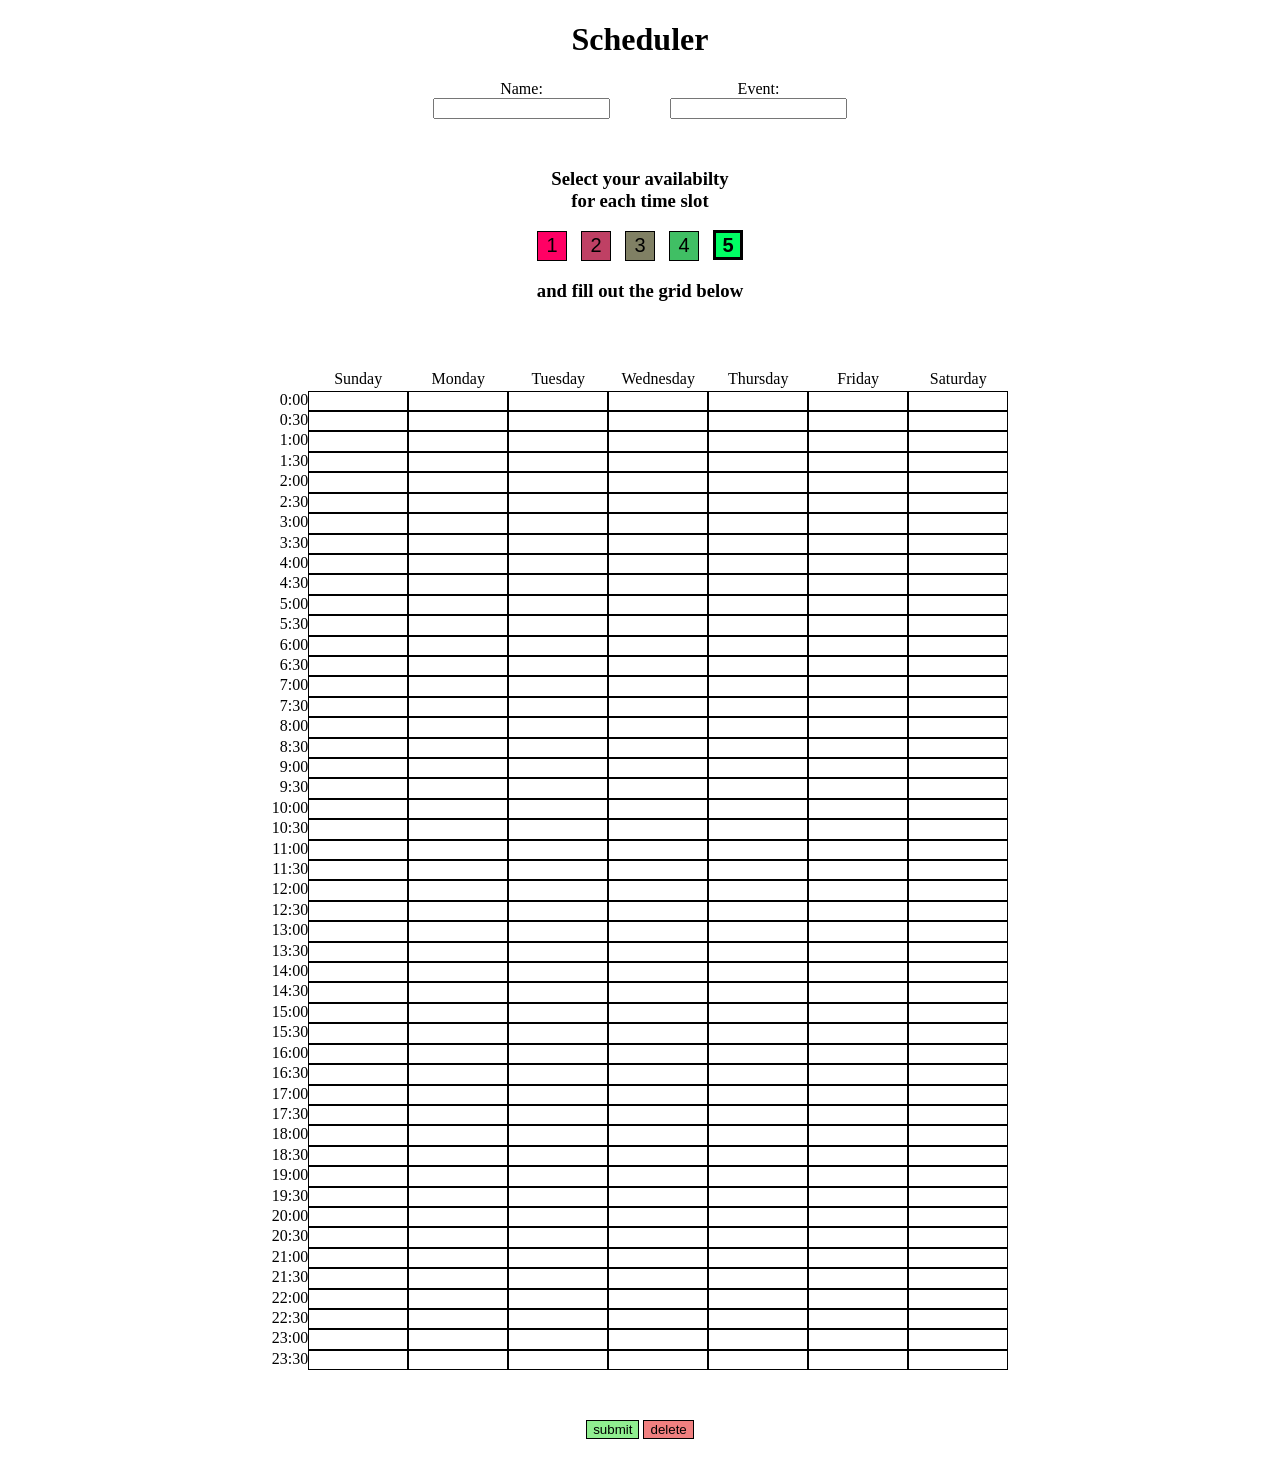
==== index.html @ 02d8cfdb "added delete button" ====
<!DOCTYPE html>
<html lang="en-US">
    <head>
        <meta charset="utf-8">
        <title>Schedule</title>
        <link rel="stylesheet" href="./style.css">
    </head>
    <body>
        <h1 align="center">Scheduler</h1>

        <main>
            <form>
                <div class="question">
                    <label for="name">Name:</label>
                    <input type="text" id="name" name="name">                </div>
                <div class="question">
                    <label for="event">Event:</label>
                    <input type="text" id="event" name="event">
                </div>
            </form>
            <section>
                <h3 align="center">Select your availabilty<br>for each time slot</h3>
                <button class="level-1 selector">1</button>
                <button class="level-2 selector">2</button>
                <button class="level-3 selector">3</button>
                <button class="level-4 selector">4</button>
                <button class="level-5 selector selected">5</button>
            </section>
            <h3>and fill out the grid below</h3>
            <section id="full-grid">
                <div id="time-labels"></div>
                <div id="grid">
                    <div class="label">Sunday</div>
                    <div class="label">Monday</div>
                    <div class="label">Tuesday</div>
                    <div class="label">Wednesday</div>
                    <div class="label">Thursday</div>
                    <div class="label">Friday</div>
                    <div class="label">Saturday</div>
                </div>
            </section>
            <div>
                <button onclick="submit()" style="background-color: lightgreen">submit</button>
                <button onclick="remove()" style="background-color: lightcoral">delete</button>
            </div>
            <p align="center" id="message"></p>
        </main>

        <script src="./script.js"></script>
    </body>
</html>
---- style.css ----
main, .question {
    display: flex;
    flex-direction: column;
    align-items: center;
}

.question {
    margin: 0 30px 30px 30px;
}

#full-grid, form {
    display: flex;
    flex-direction: row;
    align-items: center;
}

#grid {
    display: grid;
    grid-template: repeat(49, 1fr) / repeat(7, 1fr);
    width: 700px;
    height: 1000px;
    margin: 50px 0 50px 0;
}

#time-labels {
    display: grid;
    grid-template: repeat(49, 1fr) / auto;
    height: 1000px;
    margin: 50px 0 50px 0;
}

button {
    background-color: white;
    border: solid 0.5px black;
}

.selected {
    font-weight: bold;
    border: solid 3px black;
}

.selector {
    height: 30px;
    width: 30px;
    font-size: 20px;
    margin: 0 5px 0 5px;
}

.level-1 {
    background-color: rgb(255,0,100);
}

.level-2 {
    background-color: rgb(191.25,63.75,100);
}

.level-3 {
    background-color: rgb(127.5,127.5,100);
}

.level-4 {
    background-color: rgb(63.75,191.25,100);
}

.level-5 {
    background-color: rgb(0,255,100);
}

.label {
    text-align: center;
    border: none;
}
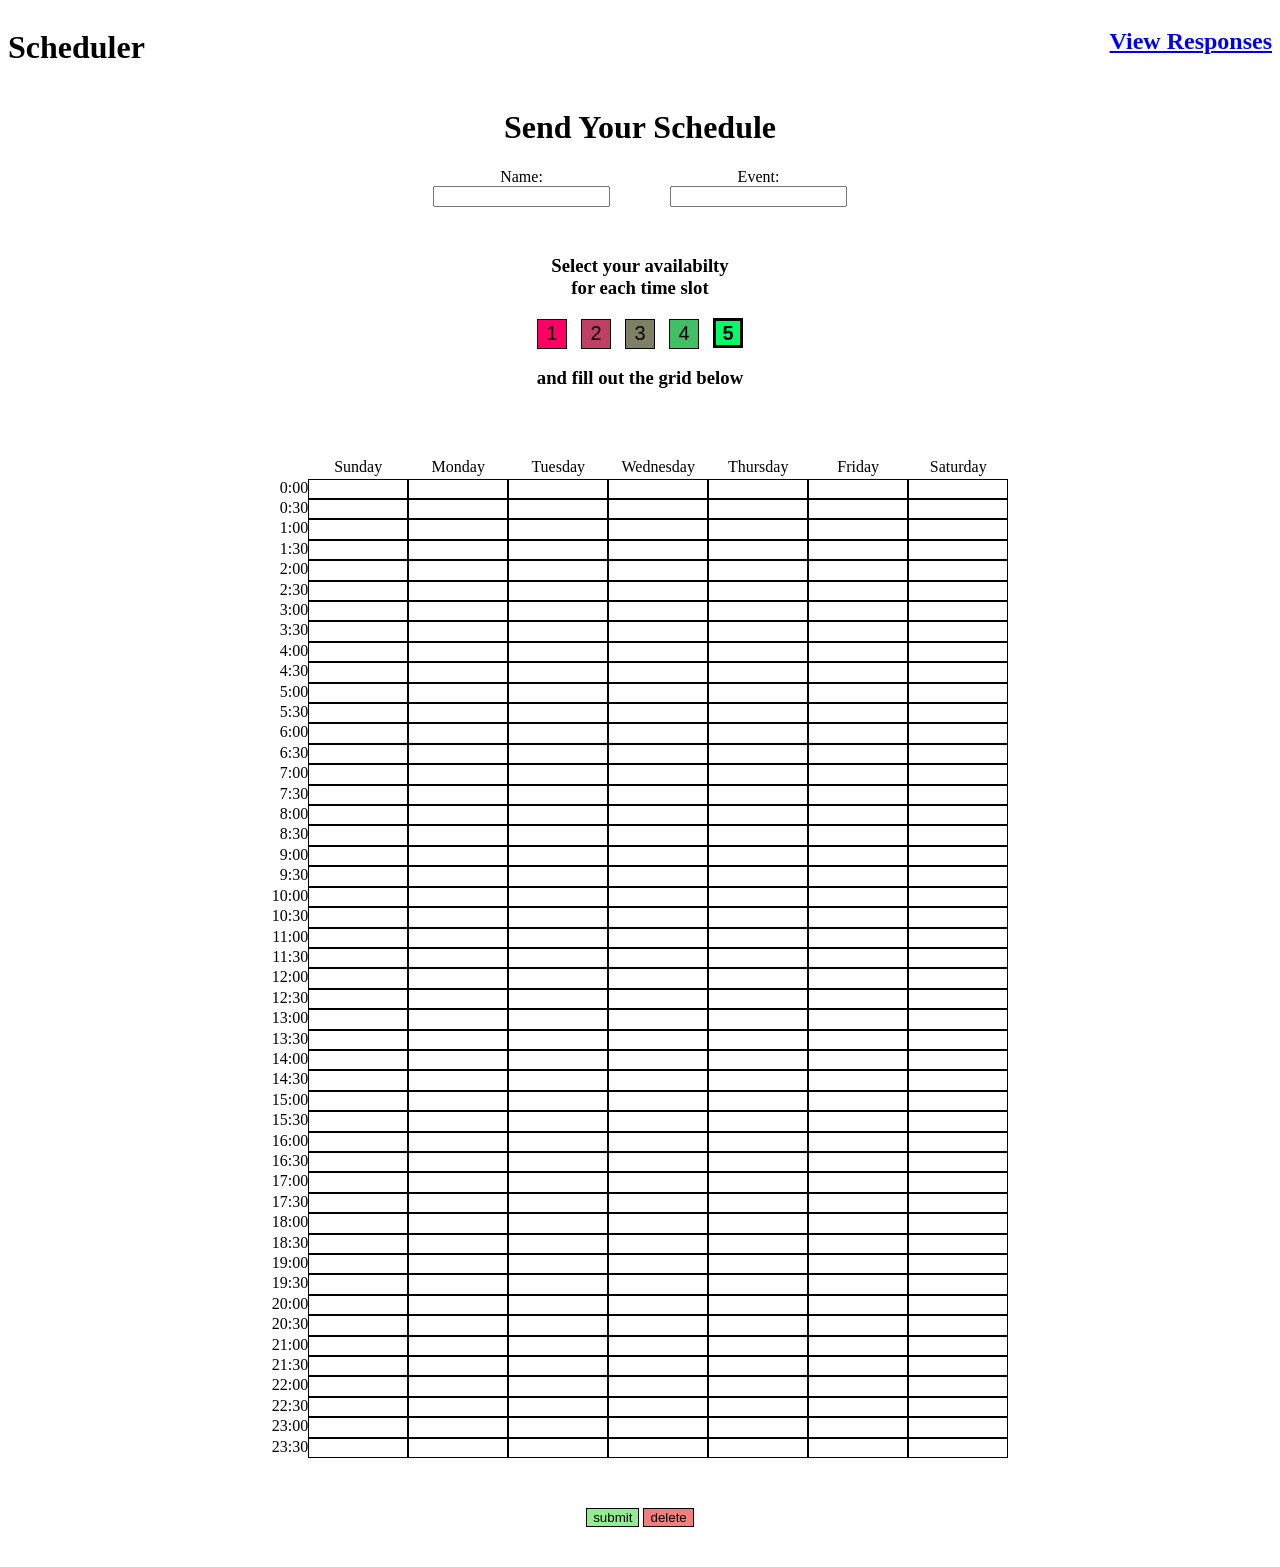
==== commit d1c1ea8d: "added header and basic files for viewer page" ====
--- a/index.html
+++ b/index.html
@@ -2,17 +2,24 @@
 <html lang="en-US">
     <head>
         <meta charset="utf-8">
-        <title>Schedule</title>
+        <title>Scheduler</title>
+        <link rel="stylesheet" href="./index_style.css">
         <link rel="stylesheet" href="./style.css">
     </head>
     <body>
-        <h1 align="center">Scheduler</h1>
+        <header>
+            <h1>Scheduler</h1>
+            <a href="./viewer.html"><h2>View Responses</h2></a>
+        </header>
+
+        <h1 align="center">Send Your Schedule</h1>
 
         <main>
             <form>
                 <div class="question">
                     <label for="name">Name:</label>
-                    <input type="text" id="name" name="name">                </div>
+                    <input type="text" id="name" name="name">
+                </div>
                 <div class="question">
                     <label for="event">Event:</label>
                     <input type="text" id="event" name="event">
@@ -46,6 +53,6 @@
             <p align="center" id="message"></p>
         </main>
 
-        <script src="./script.js"></script>
+        <script src="./index_script.js"></script>
     </body>
 </html>
--- a/index_style.css
+++ b/index_style.css
@@ -0,0 +1,31 @@
+.selected {
+    font-weight: bold;
+    border: solid 3px black;
+}
+
+.selector {
+    height: 30px;
+    width: 30px;
+    font-size: 20px;
+    margin: 0 5px 0 5px;
+}
+
+.level-1 {
+    background-color: rgb(255,0,100);
+}
+
+.level-2 {
+    background-color: rgb(191.25,63.75,100);
+}
+
+.level-3 {
+    background-color: rgb(127.5,127.5,100);
+}
+
+.level-4 {
+    background-color: rgb(63.75,191.25,100);
+}
+
+.level-5 {
+    background-color: rgb(0,255,100);
+}
--- a/style.css
+++ b/style.css
@@ -1,3 +1,9 @@
+header {
+    display: flex;
+    flex-direction: row;
+    justify-content: space-between;
+}
+
 main, .question {
     display: flex;
     flex-direction: column;
@@ -34,38 +40,6 @@
     border: solid 0.5px black;
 }
 
-.selected {
-    font-weight: bold;
-    border: solid 3px black;
-}
-
-.selector {
-    height: 30px;
-    width: 30px;
-    font-size: 20px;
-    margin: 0 5px 0 5px;
-}
-
-.level-1 {
-    background-color: rgb(255,0,100);
-}
-
-.level-2 {
-    background-color: rgb(191.25,63.75,100);
-}
-
-.level-3 {
-    background-color: rgb(127.5,127.5,100);
-}
-
-.level-4 {
-    background-color: rgb(63.75,191.25,100);
-}
-
-.level-5 {
-    background-color: rgb(0,255,100);
-}
-
 .label {
     text-align: center;
     border: none;
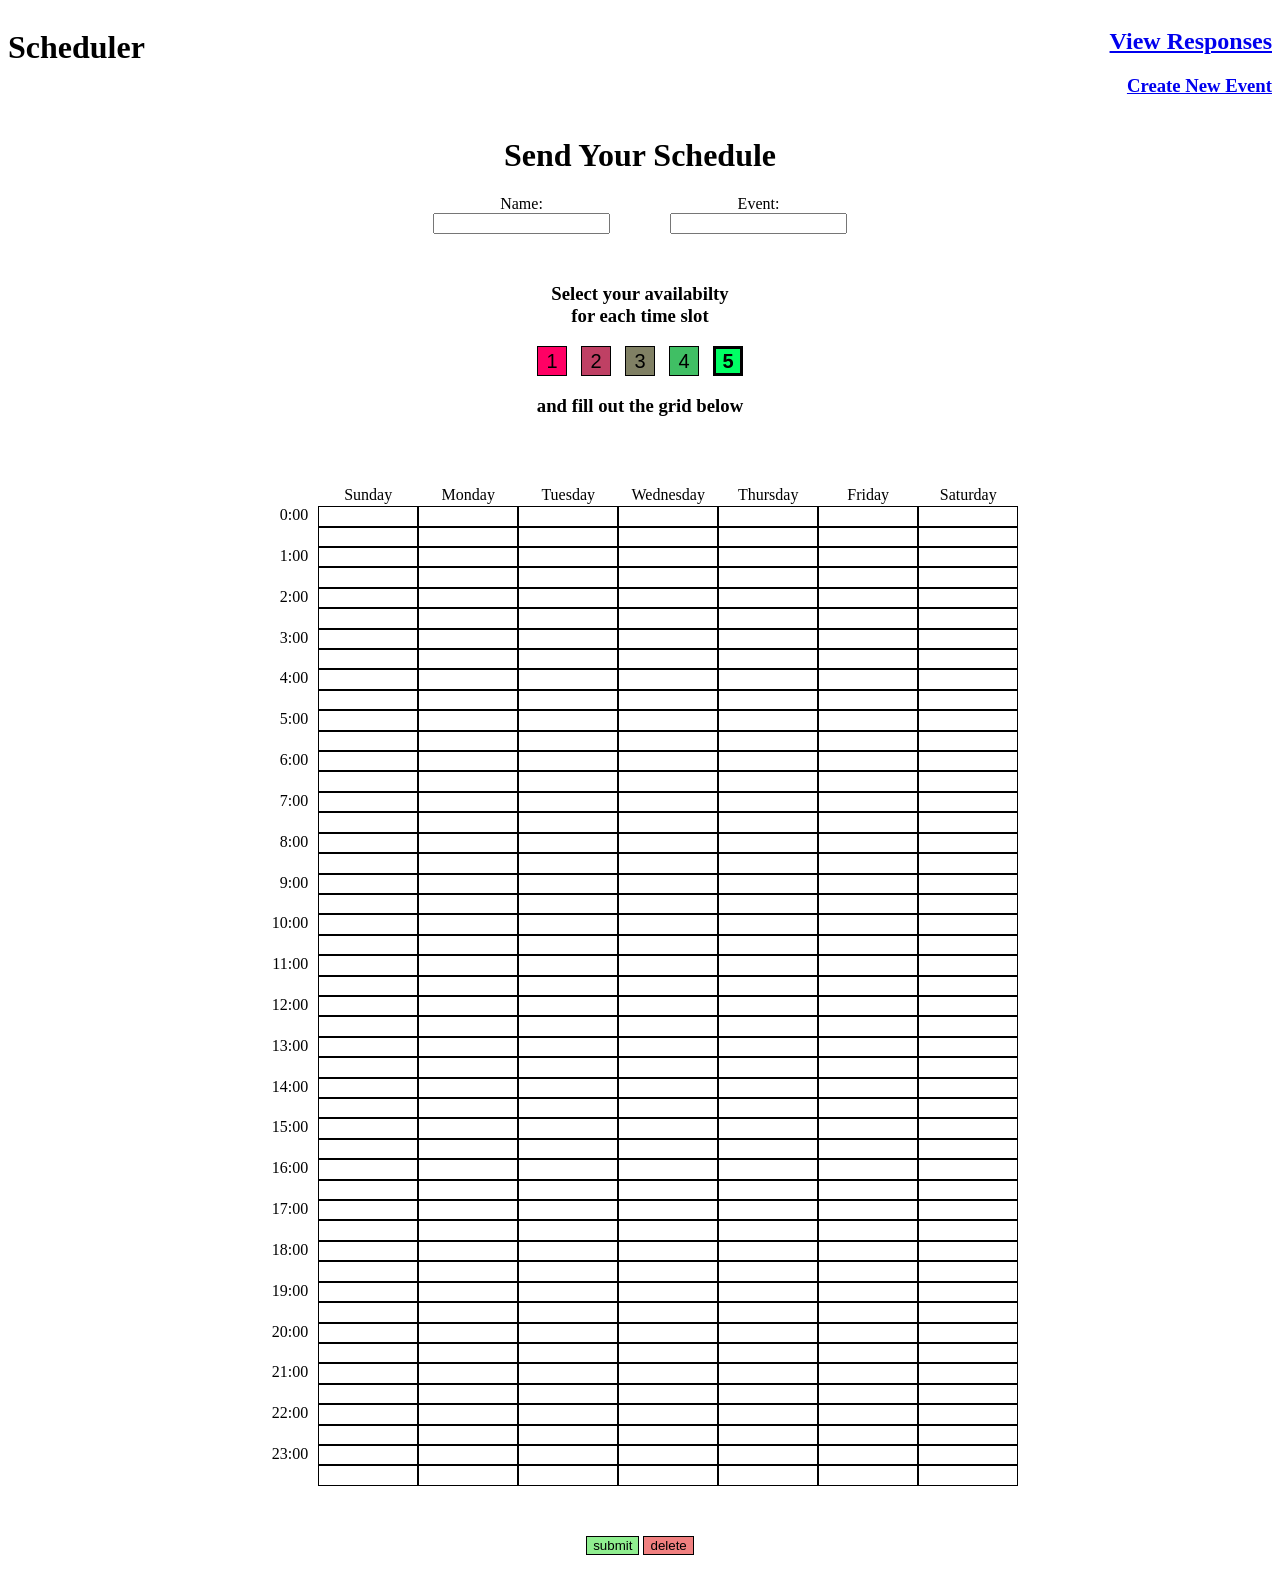
==== commit 4b640729: "added page for creating new events w/ passwords, fully functional" ====
--- a/index.html
+++ b/index.html
@@ -9,7 +9,10 @@
     <body>
         <header>
             <h1>Scheduler</h1>
-            <a href="./viewer.html"><h2>View Responses</h2></a>
+            <div align="right">
+                <a href="./viewer.html"><h2>View Responses</h2></a>
+                <a href="./registration.html"><h3>Create New Event</h3></a>
+            </div>
         </header>
 
         <h1 align="center">Send Your Schedule</h1>
--- a/index_style.css
+++ b/index_style.css
@@ -1,8 +1,3 @@
-.selected {
-    font-weight: bold;
-    border: solid 3px black;
-}
-
 .selector {
     height: 30px;
     width: 30px;
--- a/style.css
+++ b/style.css
@@ -32,7 +32,7 @@
     display: grid;
     grid-template: repeat(49, 1fr) / auto;
     height: 1000px;
-    margin: 50px 0 50px 0;
+    margin: 50px 10px 50px 10px;
 }
 
 button {
@@ -43,4 +43,9 @@
 .label {
     text-align: center;
     border: none;
+}
+
+.selected {
+    font-weight: bold;
+    border: solid 3px black;
 }
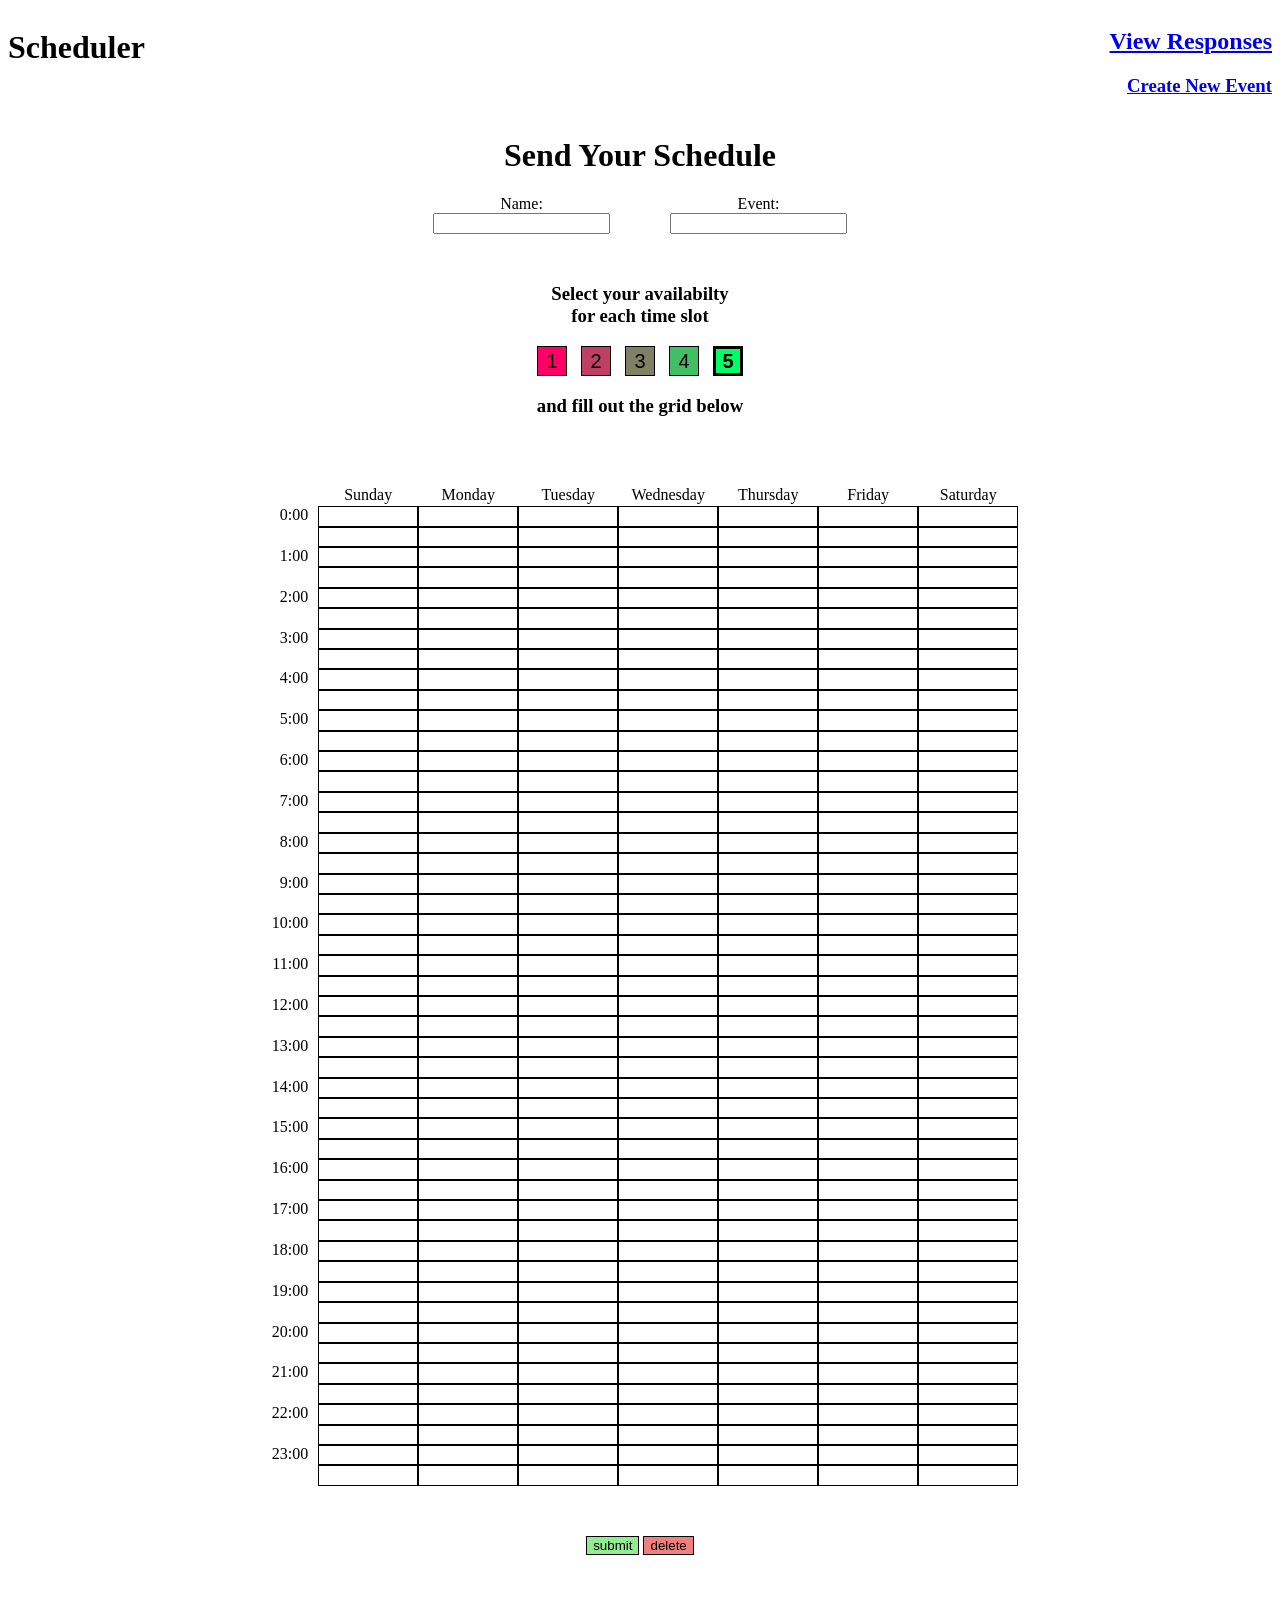
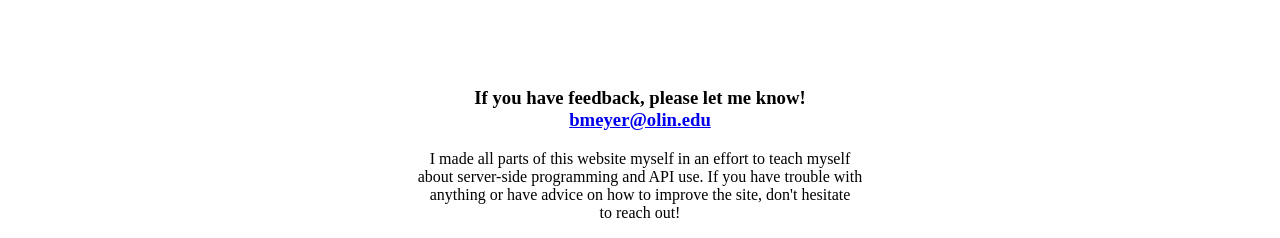
==== commit a273519c: "added footer with email link to encourage feedback" ====
--- a/index.html
+++ b/index.html
@@ -56,6 +56,19 @@
             <p align="center" id="message"></p>
         </main>
 
+        <footer>
+            <h3>
+                If you have feedback, please let me know!<br>
+                <a target="_blank" href="mailto:bmeyer@olin.edu?subject=Scheduler feedback IMPORTANT LOOK NOW!!!!">bmeyer@olin.edu</a>
+            </h3>
+            <p>
+                I made all parts of this website myself in an effort to teach myself<br>
+                about server-side programming and API use. If you have trouble with<br>
+                anything or have advice on how to improve the site, don't hesitate<br>
+                to reach out!
+            </p>
+        </footer>
+
         <script src="./index_script.js"></script>
     </body>
 </html>
--- a/style.css
+++ b/style.css
@@ -48,4 +48,9 @@
 .selected {
     font-weight: bold;
     border: solid 3px black;
+}
+
+footer {
+    margin: 100px 0 0 0;
+    text-align: center;
 }
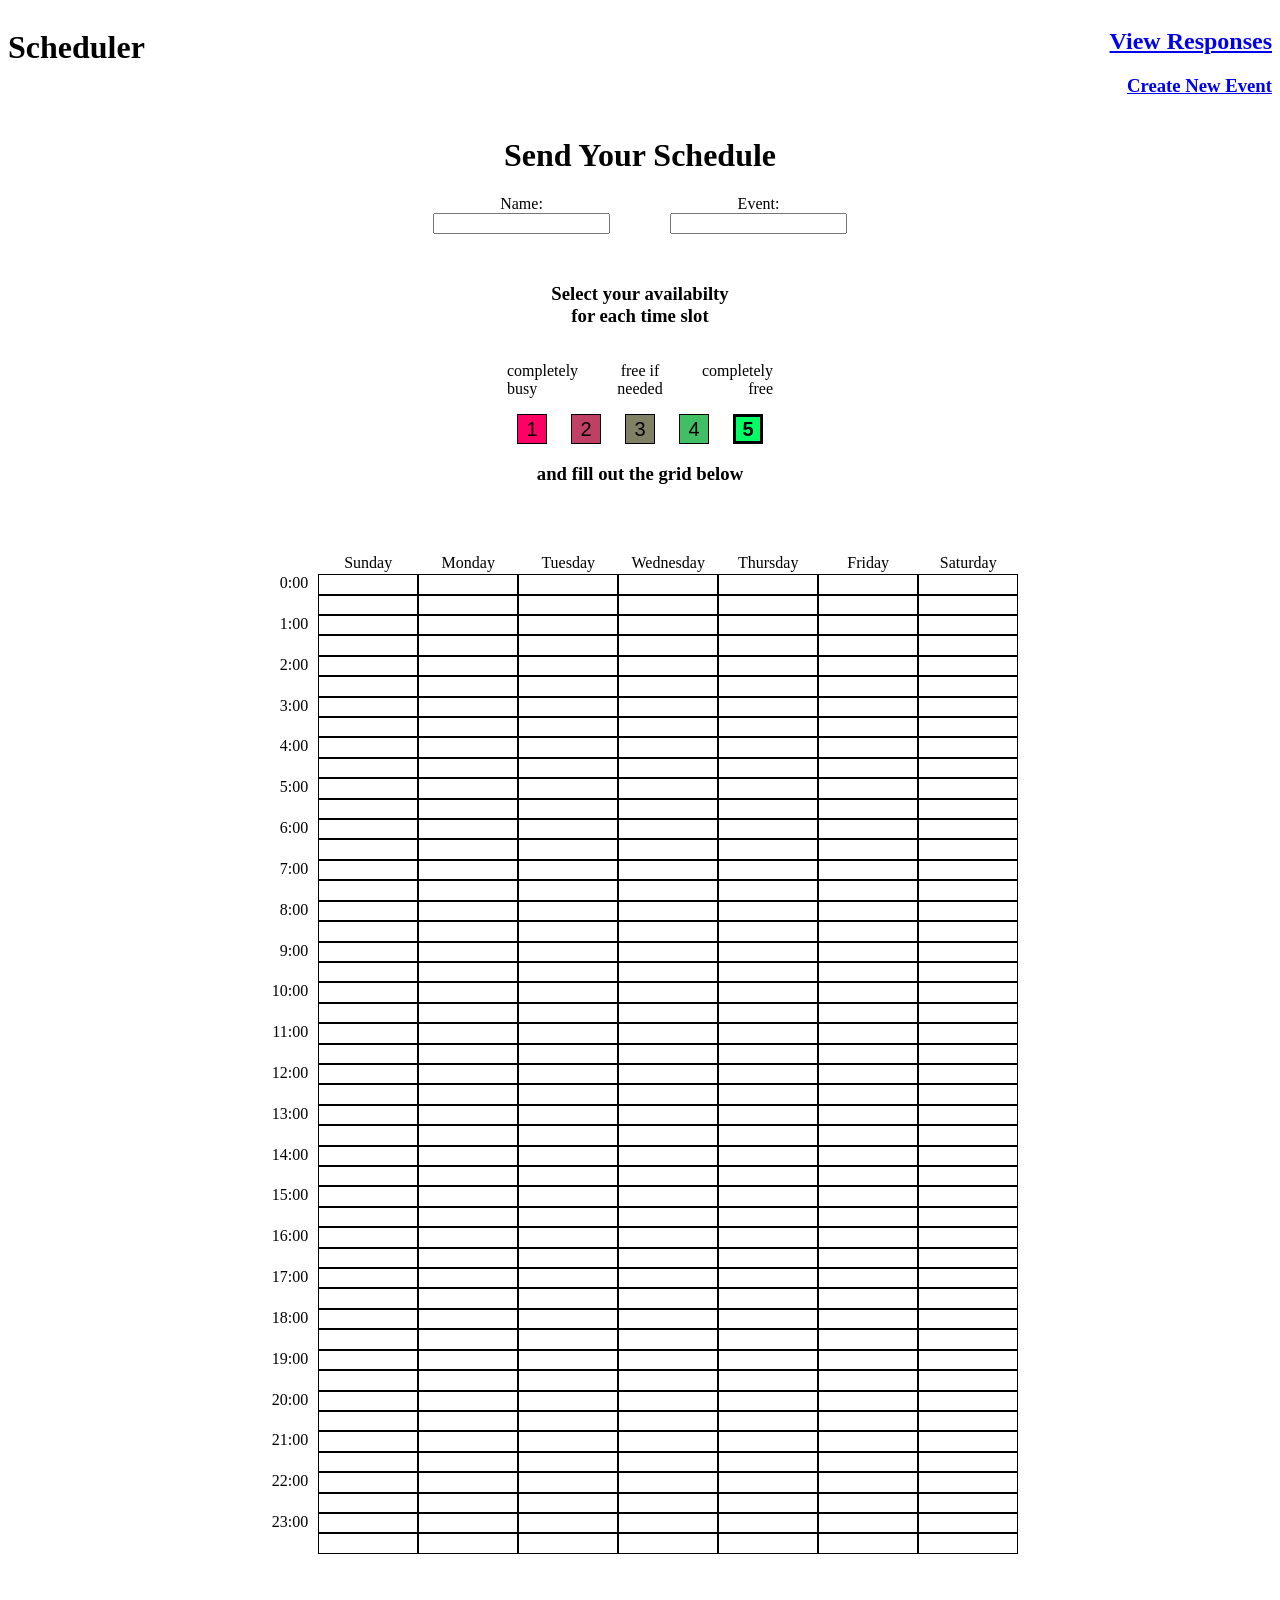
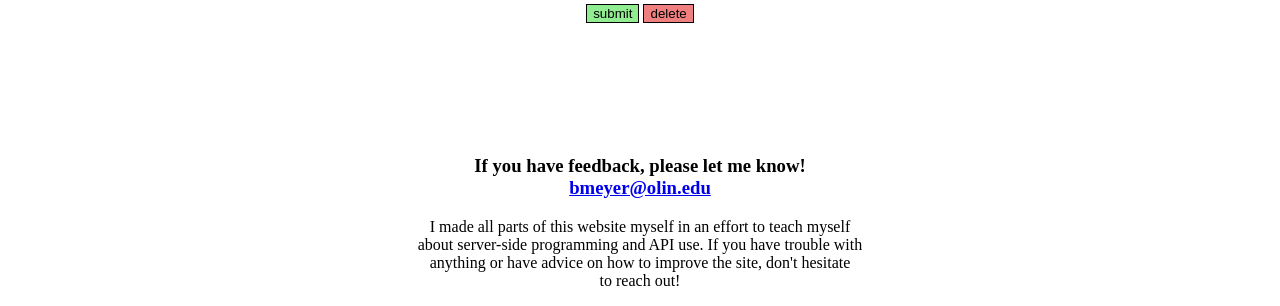
==== commit c816fe9d: "better instructions for main page and viewer" ====
--- a/index.html
+++ b/index.html
@@ -30,6 +30,11 @@
             </form>
             <section>
                 <h3 align="center">Select your availabilty<br>for each time slot</h3>
+                <div id="level-description">
+                    <p align="left">completely<br>busy</p>
+                    <p align="center">free if<br>needed</p>
+                    <p align="right">completely<br>free</p>
+                </div>
                 <button class="level-1 selector">1</button>
                 <button class="level-2 selector">2</button>
                 <button class="level-3 selector">3</button>
--- a/index_style.css
+++ b/index_style.css
@@ -1,8 +1,14 @@
+#level-description {
+    display: flex;
+    flex-direction: row;
+    justify-content: space-between;
+}
+
 .selector {
     height: 30px;
     width: 30px;
     font-size: 20px;
-    margin: 0 5px 0 5px;
+    margin: 0 10px 0 10px;
 }
 
 .level-1 {
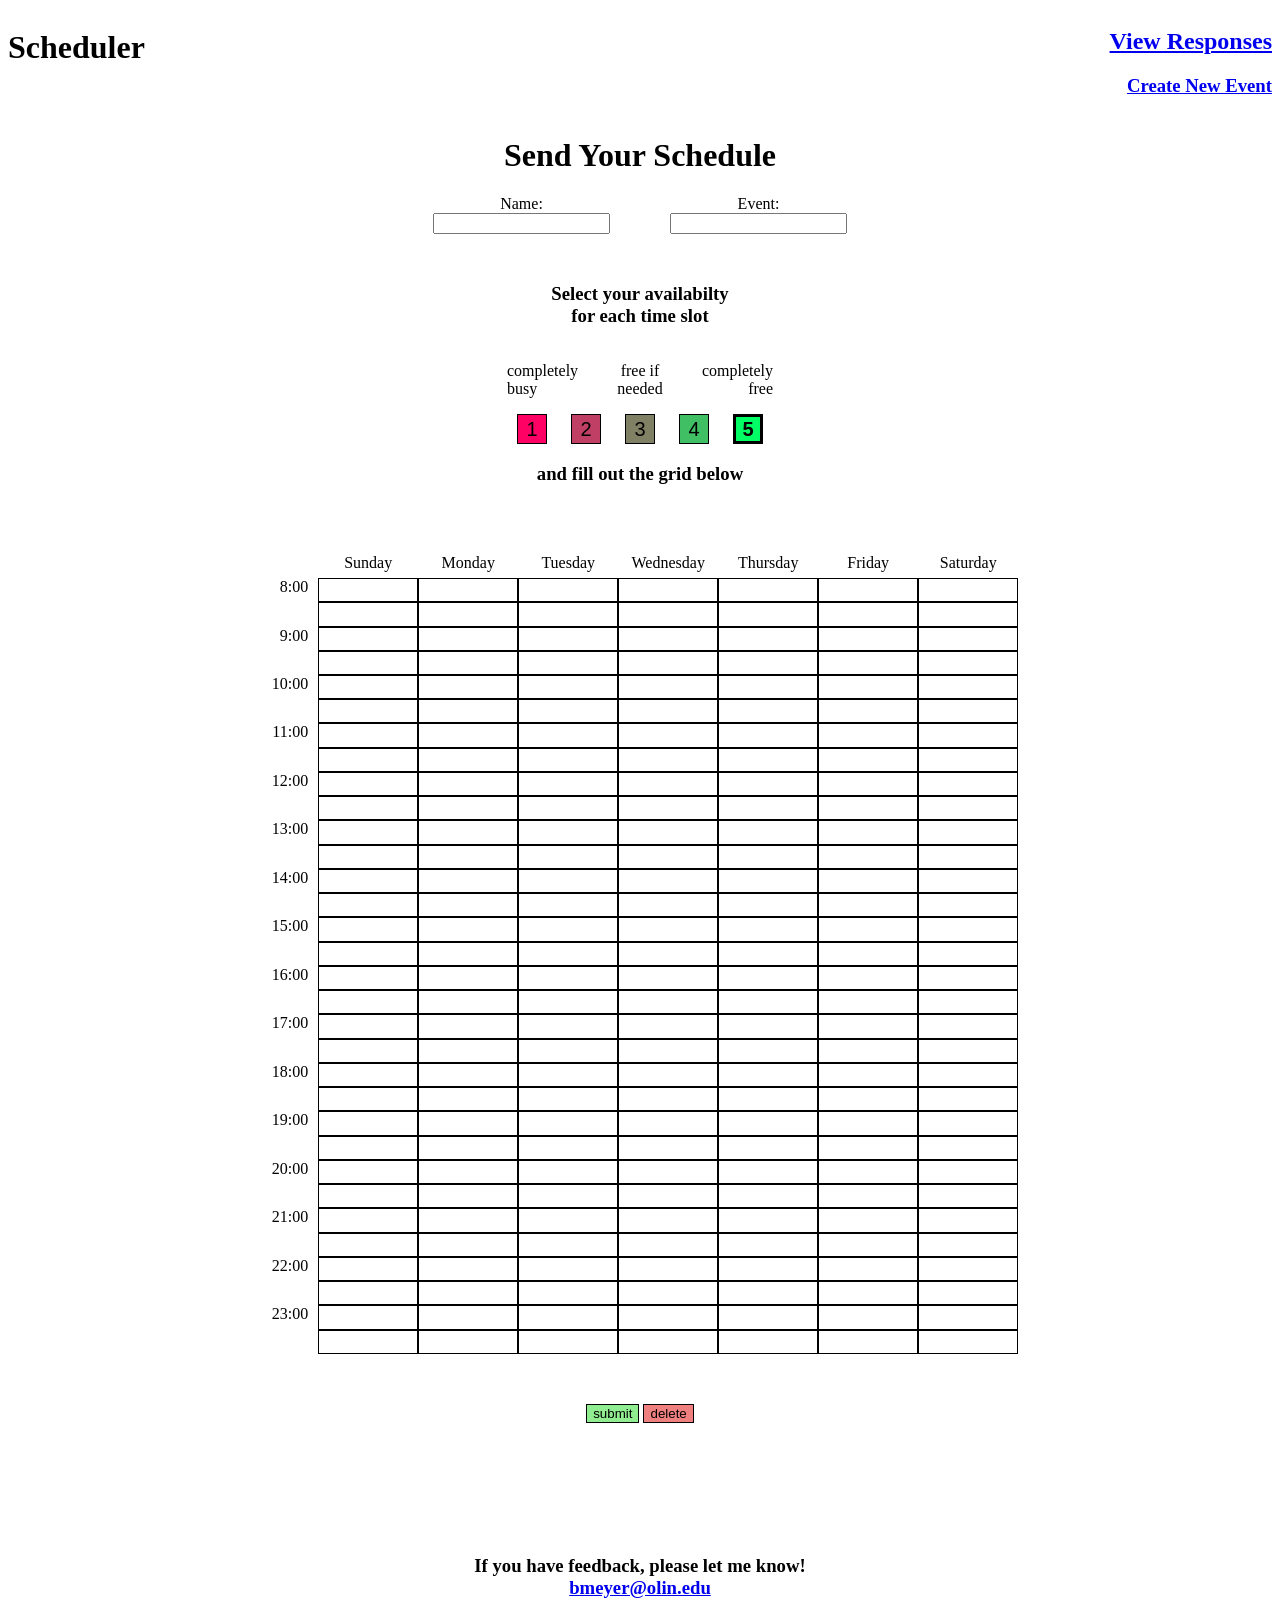
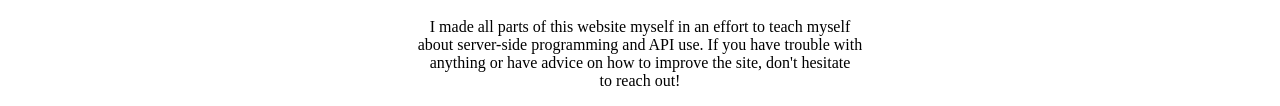
==== commit d44c7b94: "moved css and js files into folders" ====
--- a/index.html
+++ b/index.html
@@ -3,8 +3,8 @@
     <head>
         <meta charset="utf-8">
         <title>Scheduler</title>
-        <link rel="stylesheet" href="./index_style.css">
-        <link rel="stylesheet" href="./style.css">
+        <link rel="stylesheet" href="./style/index_style.css">
+        <link rel="stylesheet" href="./style/style.css">
     </head>
     <body>
         <header>
@@ -74,6 +74,6 @@
             </p>
         </footer>
 
-        <script src="./index_script.js"></script>
+        <script src="./scripts/index_script.js"></script>
     </body>
 </html>
--- a/style/index_style.css
+++ b/style/index_style.css
@@ -0,0 +1,32 @@
+#level-description {
+    display: flex;
+    flex-direction: row;
+    justify-content: space-between;
+}
+
+.selector {
+    height: 30px;
+    width: 30px;
+    font-size: 20px;
+    margin: 0 10px 0 10px;
+}
+
+.level-1 {
+    background-color: rgb(255,0,100);
+}
+
+.level-2 {
+    background-color: rgb(191.25,63.75,100);
+}
+
+.level-3 {
+    background-color: rgb(127.5,127.5,100);
+}
+
+.level-4 {
+    background-color: rgb(63.75,191.25,100);
+}
+
+.level-5 {
+    background-color: rgb(0,255,100);
+}
--- a/style/style.css
+++ b/style/style.css
@@ -0,0 +1,56 @@
+header {
+    display: flex;
+    flex-direction: row;
+    justify-content: space-between;
+}
+
+main, .question {
+    display: flex;
+    flex-direction: column;
+    align-items: center;
+}
+
+.question {
+    margin: 0 30px 30px 30px;
+}
+
+#full-grid, form {
+    display: flex;
+    flex-direction: row;
+    align-items: center;
+}
+
+#grid {
+    display: grid;
+    grid-template: repeat(33, 1fr) / repeat(7, 1fr);
+    width: 700px;
+    height: 800px;
+    margin: 50px 0 50px 0;
+}
+
+#time-labels {
+    display: grid;
+    grid-template: repeat(33, 1fr) / auto;
+    height: 800px;
+    margin: 50px 10px 50px 10px;
+}
+
+button {
+    background-color: white;
+    border: solid 0.5px black;
+}
+
+.label {
+    text-align: center;
+    border: none;
+}
+
+.selected {
+    font-weight: bold;
+    border: solid 3px black;
+}
+
+footer {
+    margin: 100px 0 0 0;
+    text-align: center;
+}
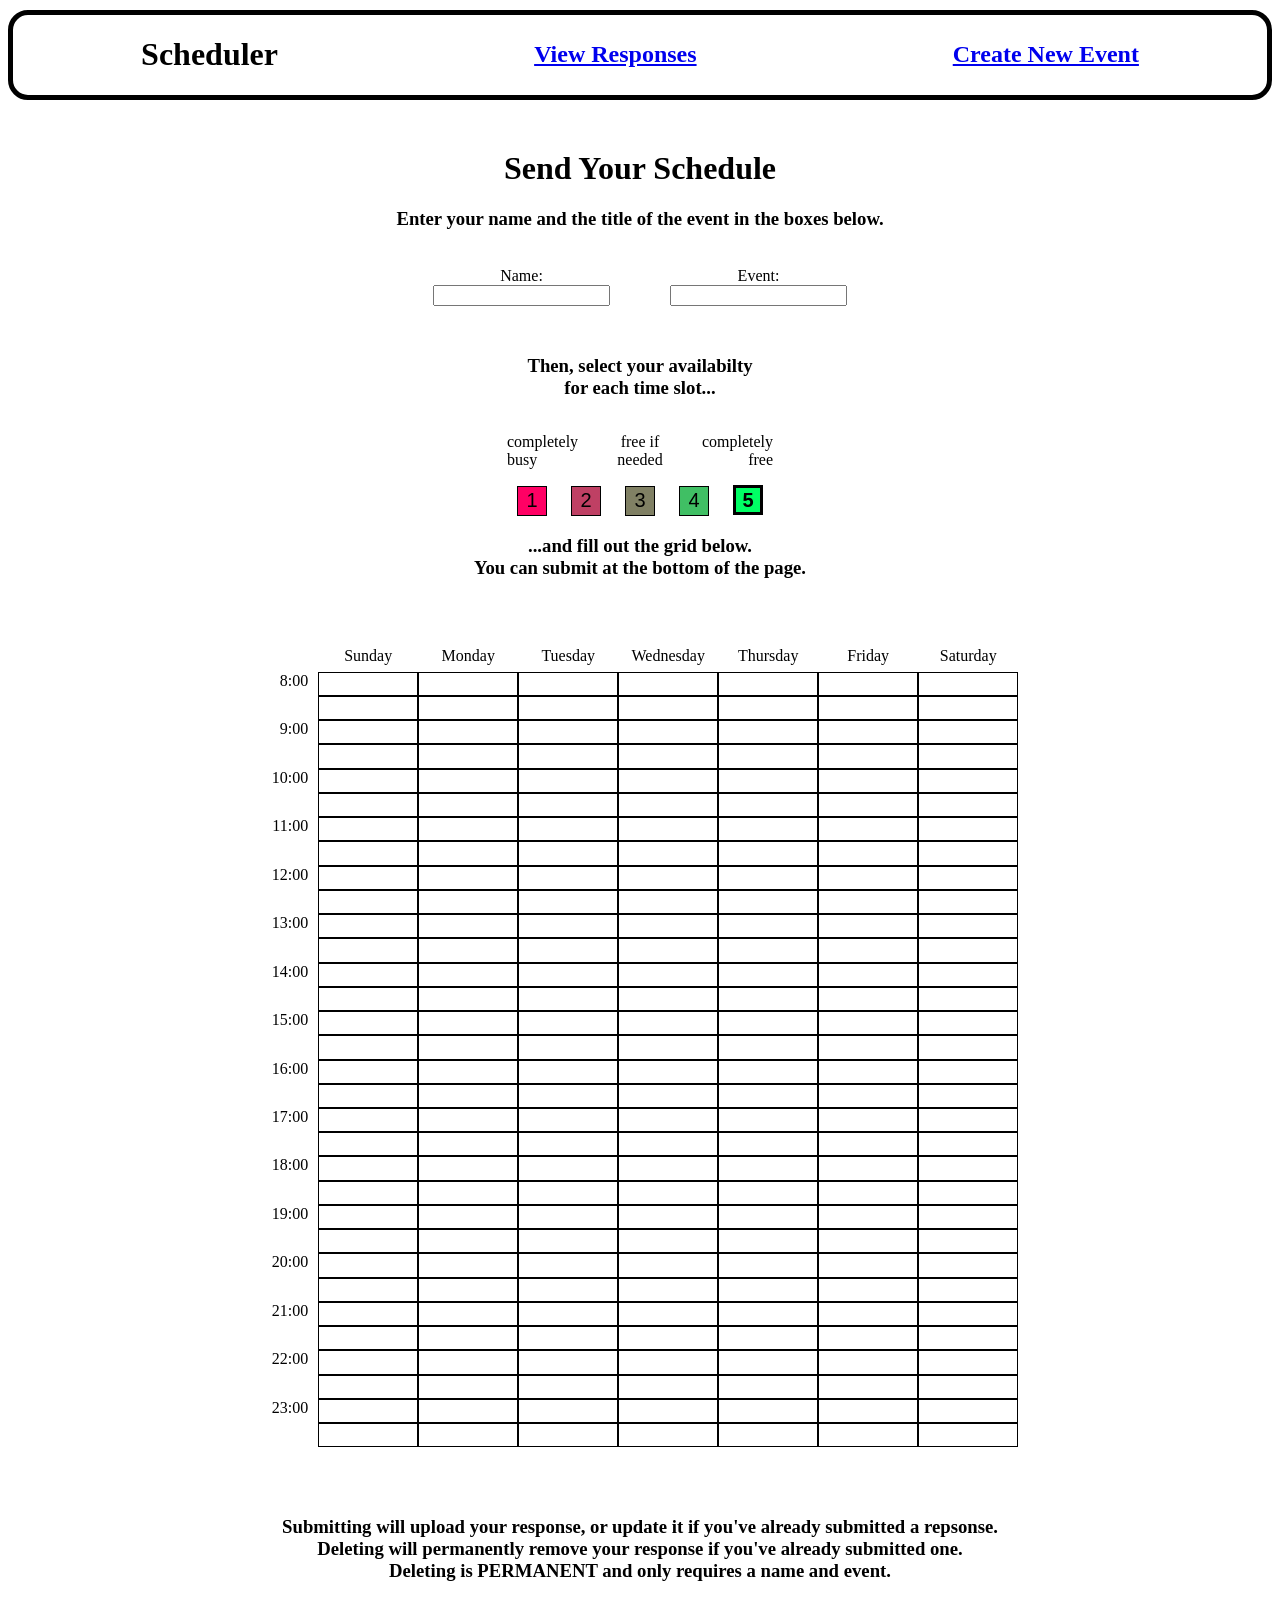
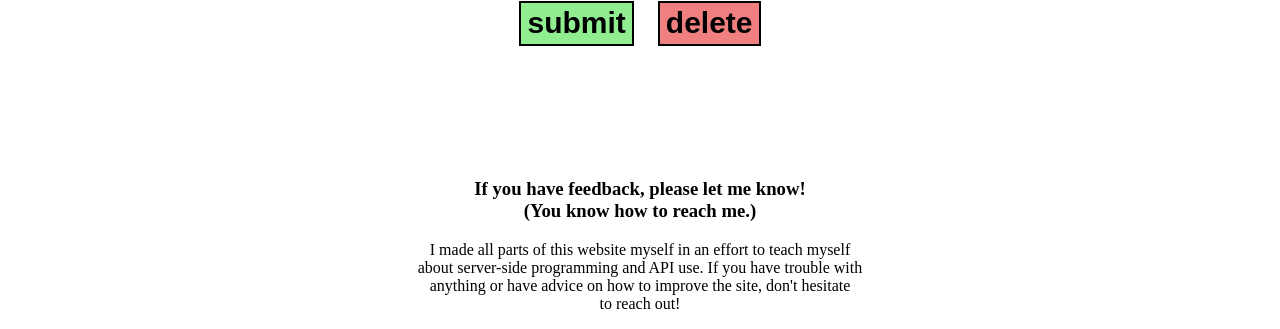
==== commit 21e0c46a: "added UI improvements and better instructions for ease of use" ====
--- a/index.html
+++ b/index.html
@@ -9,13 +9,13 @@
     <body>
         <header>
             <h1>Scheduler</h1>
-            <div align="right">
-                <a href="./viewer.html"><h2>View Responses</h2></a>
-                <a href="./registration.html"><h3>Create New Event</h3></a>
-            </div>
+            <a href="./viewer.html"><h2>View Responses</h2></a>
+            <a href="./registration.html"><h2>Create New Event</h2></a>
         </header>
 
         <h1 align="center">Send Your Schedule</h1>
+        <h3 align="center" style="font-weight: bold">Enter your name and the title of the event in the boxes below.</h3>
+        <br>
 
         <main>
             <form>
@@ -29,7 +29,7 @@
                 </div>
             </form>
             <section>
-                <h3 align="center">Select your availabilty<br>for each time slot</h3>
+                <h3 align="center">Then, select your availabilty<br>for each time slot...</h3>
                 <div id="level-description">
                     <p align="left">completely<br>busy</p>
                     <p align="center">free if<br>needed</p>
@@ -41,7 +41,7 @@
                 <button class="level-4 selector">4</button>
                 <button class="level-5 selector selected">5</button>
             </section>
-            <h3>and fill out the grid below</h3>
+            <h3 align="center">...and fill out the grid below.<br>You can submit at the bottom of the page.</h3>
             <section id="full-grid">
                 <div id="time-labels"></div>
                 <div id="grid">
@@ -54,9 +54,14 @@
                     <div class="label">Saturday</div>
                 </div>
             </section>
+            <h3 align="center">
+                Submitting will upload your response, or update it if you've already submitted a repsonse.<br>
+                Deleting will permanently remove your response if you've already submitted one.<br>
+                Deleting is PERMANENT and only requires a name and event.
+            </h3>
             <div>
-                <button onclick="submit()" style="background-color: lightgreen">submit</button>
-                <button onclick="remove()" style="background-color: lightcoral">delete</button>
+                <button class="request" onclick="submit()" style="background-color: lightgreen">submit</button>
+                <button class="request" onclick="remove()" style="background-color: lightcoral">delete</button>
             </div>
             <p align="center" id="message"></p>
         </main>
@@ -64,7 +69,7 @@
         <footer>
             <h3>
                 If you have feedback, please let me know!<br>
-                <a target="_blank" href="mailto:bmeyer@olin.edu?subject=Scheduler feedback IMPORTANT LOOK NOW!!!!">bmeyer@olin.edu</a>
+                (You know how to reach me.)
             </h3>
             <p>
                 I made all parts of this website myself in an effort to teach myself<br>
--- a/style/index_style.css
+++ b/style/index_style.css
@@ -9,6 +9,15 @@
     width: 30px;
     font-size: 20px;
     margin: 0 10px 0 10px;
+}
+
+@media (pointer:coarse) {
+    .selector {
+        height: 80px;
+        width: 80px;
+        font-size: 53px;
+        margin: 0 15px 0 15px;
+    }
 }
 
 .level-1 {
--- a/style/style.css
+++ b/style/style.css
@@ -1,7 +1,11 @@
 header {
     display: flex;
     flex-direction: row;
-    justify-content: space-between;
+    justify-content: space-around;
+    align-items: center;
+    border: solid 5px black;
+    border-radius: 20px;
+    margin: 10px 0 50px 0;
 }
 
 main, .question {
@@ -40,6 +44,14 @@
     border: solid 0.5px black;
 }
 
+.request {
+    font-size: 30px;
+    height: 45px;
+    margin: 0 10px 0 10px;
+    font-weight: bold;
+    border: solid 2px black;
+}
+
 .label {
     text-align: center;
     border: none;
